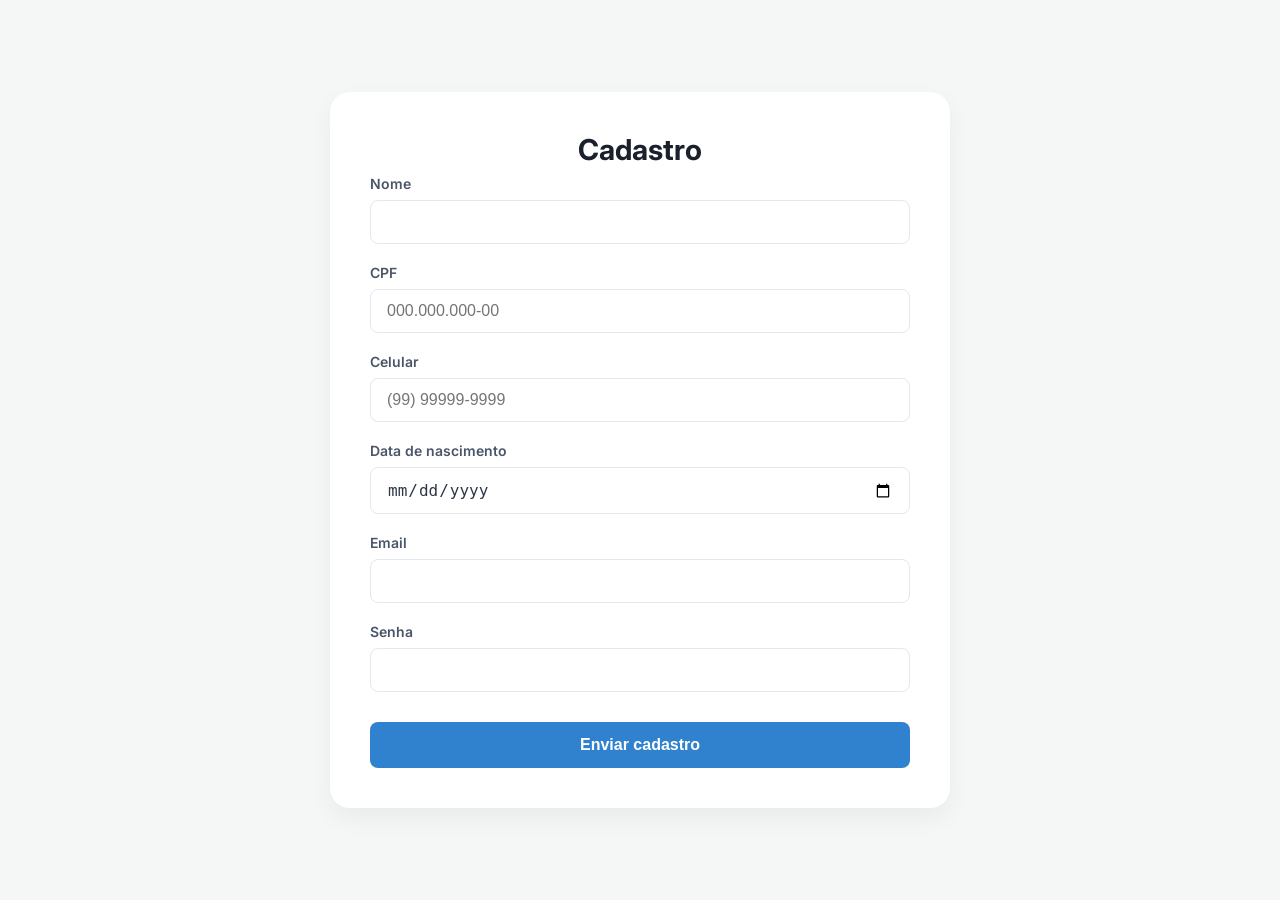
==== cadastro.html @ 5b3d6ced "Add files via upload" ====
<!DOCTYPE html>
<html lang="pt-br">
<head>
    <meta charset="UTF-8">
    <meta http-equiv="X-UA-Compatible" content="IE=edge">
    <meta name="viewport" content="width=device-width, initial-scale=1.0">
    <link href="style.css" rel="stylesheet">
    <title>Cadastro</title>
    <script>
        function pesquisarCep(cep){
            resposta.textContent = ""
            document.getElementById("rua").value = ""
            document.getElementById("bairro").value = ""
            document.getElementById("cidade").value = ""
            document.getElementById("estado").value =""

            var validacep = /^[0-9]{8}$/;

            if (validacep.test(cep)){
                const link = 'https://viacep.com.br/ws/' + cep + '/json/?callback=preencherEndereco'
            var script = document.createElement("script")
            script.src = link
            document.body.appendChild(script)
            } else  {
                resposta.textContent = "CEP digitado incorretamente!"
                document.getElementById("cep").value = ""
            }

        }
        function preencherEndereco(conteudo){
            if(!("erro" in conteudo)){
            document.getElementById("rua").value = conteudo.logradouro
            document.getElementById("bairro").value = conteudo.bairro
            document.getElementById("cidade").value = conteudo.localidade
            document.getElementById("estado").value = conteudo.uf 
            } else {
                resposta.textContent = "O CEP digitado não existe!"
            }
        }      
        function pegar_dados(){
            const dados = {
                nome: document.getElementById("nome").value,
                cpf: document.getElementById("cpf").value,
                dt_nasc: document.getElementById("dt_nasc").value,
                email: document.getElementById("email").value,
                celular: document.getElementById("celular").value,
                senha: document.getElementById("senha").value,
                cep: document.getElementById("cep").value,
                estado: document.getElementById("estado").value,
                numero: document.getElementById("numero").value,
                bairro: document.getElementById("bairro").value,
                cidade: document.getElementById("cidade").value,
                estado: document.getElementById("estado").value
            }
            return JSON.stringify(dados)
        }
        async function enviar_cadatro(){
            const dados = pegar_dados()
            try{
                const resposta = await fetch("http://10.216.243.33:3000/clientes",{
                method: "POST",
                headers:{ "Content-Type": "application/json"},
                body: dados
            })
            if (!resposta.ok) {
                alert("Erro ao cadastrar!")
            } else {
                alert("Cliente cadastrado com sucesso!")
                document.getElementById("form").reset()
            }
            
            
            } catch(error){ alert("Erro ao cadastrar" + error.message)}
        }  
    </script>
</head>
<body>
    <header>

    </header>
    <main>
        <h1>Cadastro</h1>
        <form id="form">
            <label for="nome">Nome</label>
            <input type="text" id="nome" required class="input_texto">
            <label for="cpf">CPF</label>
            <input type="text" id="cpf" placeholder="000.000.000-00"required class="input_texto">
            <label for="celular">Celular</label>
            <input type="tel" id="celular" placeholder="(99) 99999-9999"required class="input_texto">
            <label for="dt_nasc">Data de nascimento</label>
            <input type="date" id="dt_nasc" required class="input_texto">
            <label for="email">Email</label>
            <input type="email" id="email" required class="input_texto">
            <label for="senha">Senha</label>
            <input type="password" id="senha" required>
            <!--CEP, Rua, Número, Bairro, Cidade, Estado(UF), Senha-->
            <!--<h2>Endereço:</h2>
            <label for="cep">CEP</label>
            <input type="text" id="cep" onblur="pesquisarCep(this.value)" maxlength="9">
            <p id="resposta"></p>
            <label for="estado">Rua</label>
            <input type="text" id="rua" required>
            <label for="numero">Número</label>
            <input type="text" id="numero" required>
            <label for="bairro">Bairro</label>
            <input type="text" id="bairro" required>
            <label for="cidade">Cidade</label>
            <input type="text" id="cidade" required>
            <label for="estado">Estado</label>
            <input type="text" id="estado" placeholder="UF"required>-->

            <input type="button" value="Enviar cadastro" class="btn_enviar" onclick="enviar_cadatro()">
        </form>
    </main>
    <footer>

    </footer>
</body>
</html>         

<!---->
---- style.css ----
/* Importando uma fonte mais moderna e "limpa" */
@import url('https://fonts.googleapis.com/css2?family=Inter:wght@300;400;600&display=swap');

* {
    margin: 0;
    padding: 0;
    box-sizing: border-box;
}

body {
    font-family: 'Inter', sans-serif;
    background-color: #f4f7f6; 
    display: flex;
    justify-content: center;
    align-items: center;
    min-height: 100vh;
    padding: 40px 20px;
}

main {
    background-color: #ffffff;
    width: 100%;
    max-width: 50%; 
    padding: 40px;
    border-radius: 20px;
    box-shadow: 0 10px 25px rgba(0, 0, 0, 0.05); 
}

h1 {
    color: #1a202c;
    font-size: 1.8rem;
    margin-bottom: 8px;
    text-align: center;
}

h2 {
    color: #4a5568;
    font-size: 1.2rem;
    margin: 30px 0 15px;
    border-bottom: 1px solid #edf2f7;
    padding-bottom: 10px;
}

form label {
    display: block;
    font-size: 14px;
    font-weight: 600;
    color: #4a5568;
    margin-bottom: 8px;
}

p{
    color: red;

} 
input[type="text"],
input[type="email"],
input[type="date"],
input[type="tel"],
input[type="password"],
#senha {
    width: 100%;
    padding: 12px 16px;
    margin-bottom: 20px;
    border: 1.5px solid #e2e8f0;
    border-radius: 8px;
    font-size: 16px;
    color: #2d3748;
    transition: all 0.3s ease;
    outline: none;
}


input:focus {
    border-color: #3182ce;
    box-shadow: 0 0 0 3px rgba(49, 130, 206, 0.1);
}

.btn_enviar {
    width: 100%;
    padding: 14px;
    margin-top: 10px;
    background-color: #3182ce; 
    color: white;
    font-weight: 600;
    font-size: 16px;
    border: none;
    border-radius: 8px;
    cursor: pointer;
    transition: all 0.3s ease;
}

.btn_enviar:hover {
    background-color: #2b6cb0;
    transform: translateY(-2px); 
    box-shadow: 0 4px 12px rgba(49, 130, 206, 0.3);
}


#estado {
    width: 80px;
}
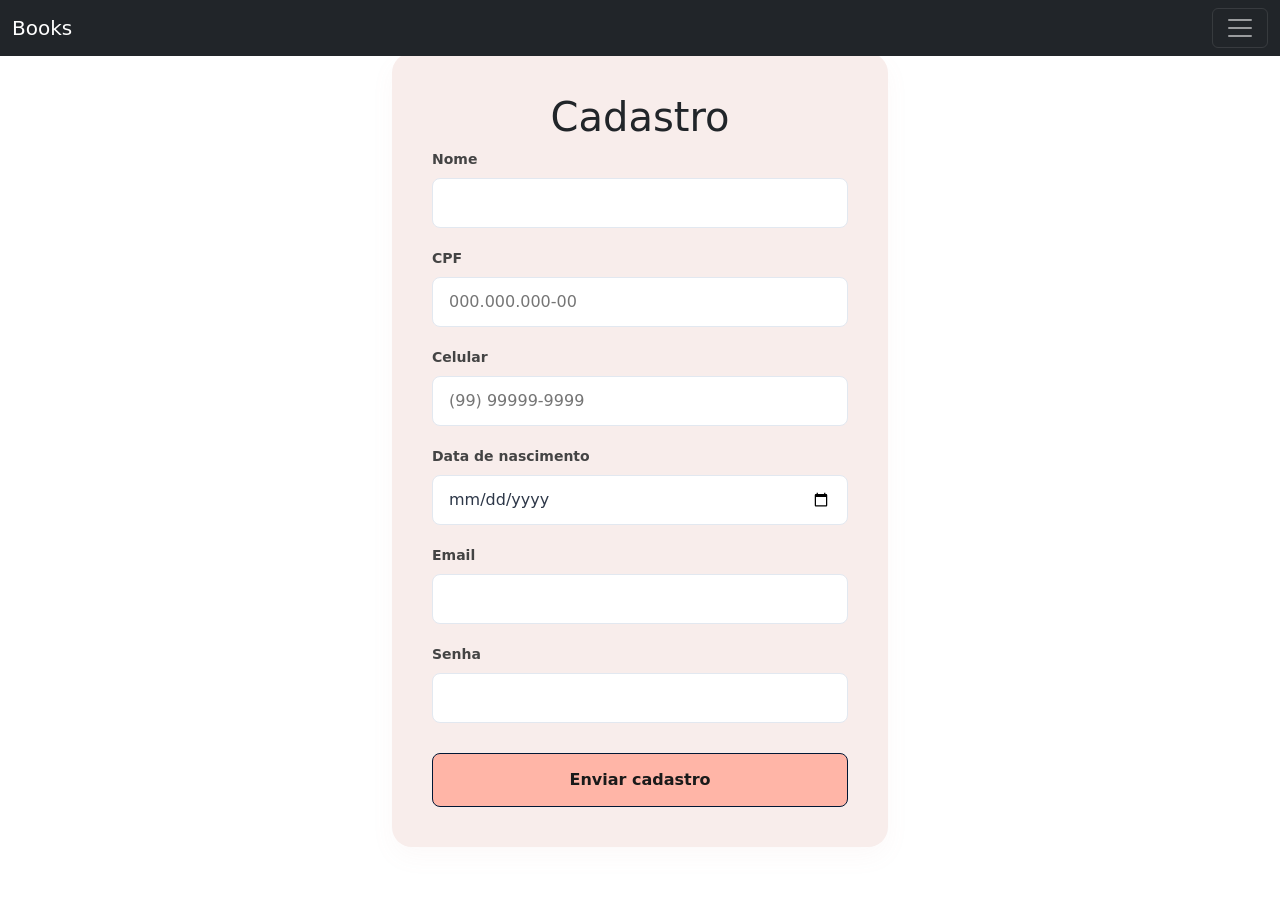
==== commit 7a51a260: "Add files via upload" ====
--- a/cadastro.html
+++ b/cadastro.html
@@ -5,8 +5,9 @@
     <meta http-equiv="X-UA-Compatible" content="IE=edge">
     <meta name="viewport" content="width=device-width, initial-scale=1.0">
     <link href="style.css" rel="stylesheet">
+    <link href="https://cdn.jsdelivr.net/npm/bootstrap@5.3.8/dist/css/bootstrap.min.css" rel="stylesheet" integrity="sha384-sRIl4kxILFvY47J16cr9ZwB07vP4J8+LH7qKQnuqkuIAvNWLzeN8tE5YBujZqJLB" crossorigin="anonymous">
     <title>Cadastro</title>
-    <script>
+    <script src="https://cdn.jsdelivr.net/npm/bootstrap@5.3.8/dist/js/bootstrap.bundle.min.js" integrity="sha384-FKyoEForCGlyvwx9Hj09JcYn3nv7wiPVlz7YYwJrWVcXK/BmnVDxM+D2scQbITxI" crossorigin="anonymous">
         function pesquisarCep(cep){
             resposta.textContent = ""
             document.getElementById("rua").value = ""
@@ -76,7 +77,43 @@
 </head>
 <body>
     <header>
-
+        <nav class="navbar navbar-dark bg-dark fixed-top">
+            <div class="container-fluid">
+              <a class="navbar-brand" href="cadastro.html">Books</a>
+              <button class="navbar-toggler" type="button" data-bs-toggle="offcanvas" data-bs-target="#offcanvasDarkNavbar" aria-controls="offcanvasDarkNavbar" aria-label="Toggle navigation">
+                <span class="navbar-toggler-icon"></span>
+              </button>
+              <div class="offcanvas offcanvas-end text-bg-dark" tabindex="-1" id="offcanvasDarkNavbar" aria-labelledby="offcanvasDarkNavbarLabel">
+                <div class="offcanvas-header">
+                  <h5 class="offcanvas-title" id="offcanvasDarkNavbarLabel">Dark offcanvas</h5>
+                  <button type="button" class="btn-close btn-close-white" data-bs-dismiss="offcanvas" aria-label="Close"></button>
+                </div>
+                <div class="offcanvas-body">
+                  <ul class="navbar-nav justify-content-end flex-grow-1 pe-3">
+                    <li class="nav-item">
+                      <a class="nav-link active" aria-current="page" href="#">Home</a>
+                    </li>
+                    <li class="nav-item">
+                      <a class="nav-link" href="#">Link</a>
+                    </li>
+                    <li class="nav-item dropdown">
+                      <a class="nav-link dropdown-toggle" href="#" role="button" data-bs-toggle="dropdown" aria-expanded="false">
+                        Dropdown
+                      </a>
+                      <ul class="dropdown-menu dropdown-menu-dark">
+                        <li><a class="dropdown-item" href="#">Action</a></li>
+                        <li><a class="dropdown-item" href="#">Another action</a></li>
+                        <li>
+                          <hr class="dropdown-divider">
+                        </li>
+                        <li><a class="dropdown-item" href="#">Something else here</a></li>
+                      </ul>
+                    </li>
+                  </ul>
+                </div>
+              </div>
+            </div>
+          </nav>
     </header>
     <main>
         <h1>Cadastro</h1>
--- a/style.css
+++ b/style.css
@@ -9,7 +9,7 @@
 
 body {
     font-family: 'Inter', sans-serif;
-    background-color: #f4f7f6; 
+    background-color: #fcd5ce; 
     display: flex;
     justify-content: center;
     align-items: center;
@@ -18,23 +18,23 @@
 }
 
 main {
-    background-color: #ffffff;
-    width: 100%;
+    background-color: #f8edeb;
+    width: 40%;
     max-width: 50%; 
     padding: 40px;
     border-radius: 20px;
-    box-shadow: 0 10px 25px rgba(0, 0, 0, 0.05); 
+    box-shadow: 0 10px 25px rgba(192, 132, 132, 0.05); 
 }
 
 h1 {
-    color: #1a202c;
+    color: #fffaff;
     font-size: 1.8rem;
     margin-bottom: 8px;
     text-align: center;
 }
 
 h2 {
-    color: #4a5568;
+    color: #ffffff;
     font-size: 1.2rem;
     margin: 30px 0 15px;
     border-bottom: 1px solid #edf2f7;
@@ -45,12 +45,12 @@
     display: block;
     font-size: 14px;
     font-weight: 600;
-    color: #4a5568;
+    color: #444444;
     margin-bottom: 8px;
 }
 
 p{
-    color: red;
+    color: rgb(0, 0, 0);
 
 } 
 input[type="text"],
@@ -80,18 +80,18 @@
     width: 100%;
     padding: 14px;
     margin-top: 10px;
-    background-color: #3182ce; 
-    color: white;
+    background-color: #ffb5a7; 
+    color:rgb(26, 26, 26);
     font-weight: 600;
     font-size: 16px;
-    border: none;
+    border: 1.5px solid #001735;
     border-radius: 8px;
     cursor: pointer;
     transition: all 0.3s ease;
 }
 
 .btn_enviar:hover {
-    background-color: #2b6cb0;
+    background-color: #ffa69e;
     transform: translateY(-2px); 
     box-shadow: 0 4px 12px rgba(49, 130, 206, 0.3);
 }
@@ -99,4 +99,4 @@
 
 #estado {
     width: 80px;
-}+}
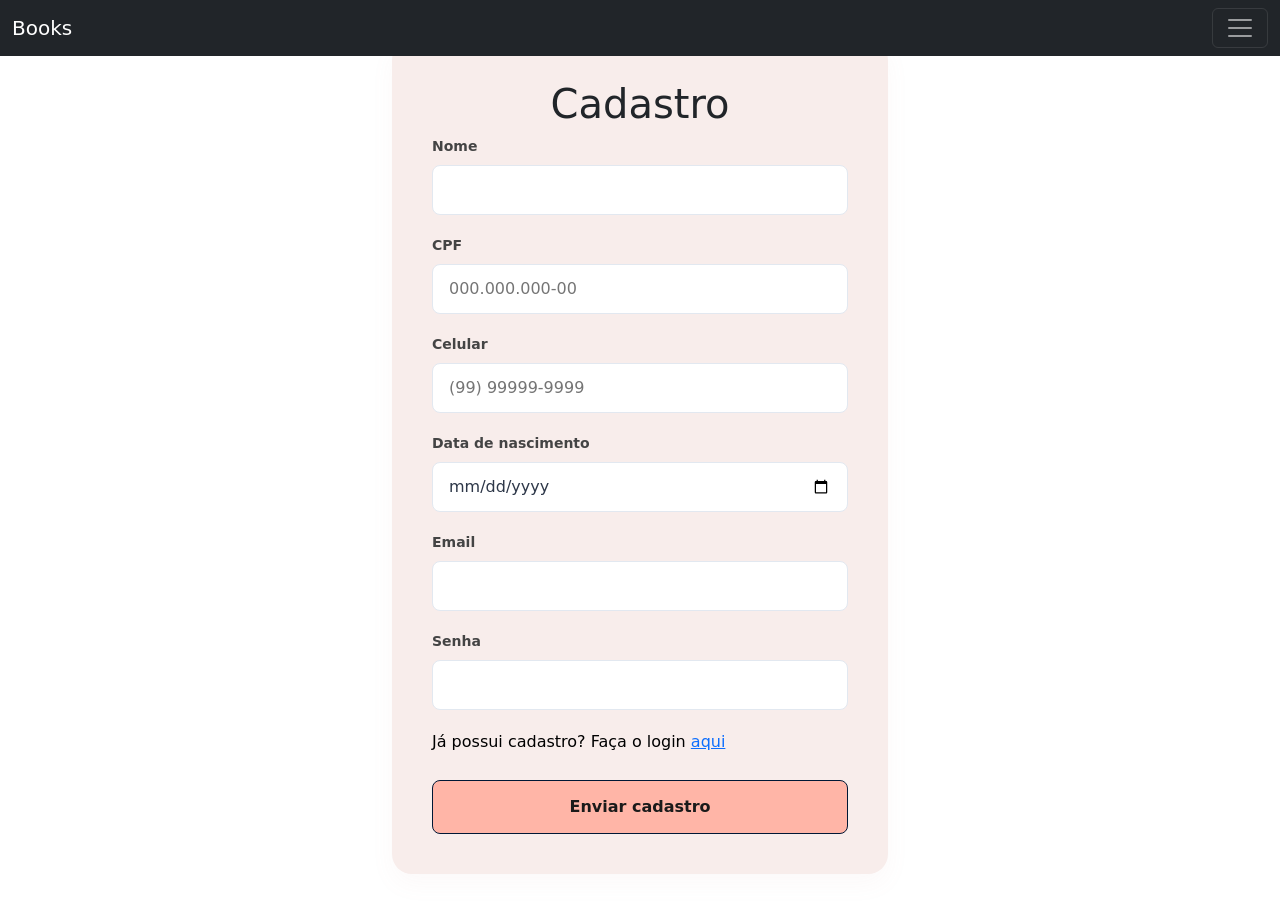
==== commit bddbc244: "Update cadastro.html" ====
--- a/cadastro.html
+++ b/cadastro.html
@@ -42,16 +42,16 @@
             const dados = {
                 nome: document.getElementById("nome").value,
                 cpf: document.getElementById("cpf").value,
-                dt_nasc: document.getElementById("dt_nasc").value,
+                celular: document.getElementById("celular").value,
                 email: document.getElementById("email").value,
-                celular: document.getElementById("celular").value,
-                senha: document.getElementById("senha").value,
+                senha: document.getElementById("senha").value
+                /*dt_nasc: document.getElementById("dt_nasc").value,
                 cep: document.getElementById("cep").value,
                 estado: document.getElementById("estado").value,
                 numero: document.getElementById("numero").value,
                 bairro: document.getElementById("bairro").value,
                 cidade: document.getElementById("cidade").value,
-                estado: document.getElementById("estado").value
+                estado: document.getElementById("estado").value*/
             }
             return JSON.stringify(dados)
         }
@@ -130,6 +130,7 @@
             <input type="email" id="email" required class="input_texto">
             <label for="senha">Senha</label>
             <input type="password" id="senha" required>
+            <p>Já possui cadastro? Faça o login <a href="login.html">aqui</a></p>
             <!--CEP, Rua, Número, Bairro, Cidade, Estado(UF), Senha-->
             <!--<h2>Endereço:</h2>
             <label for="cep">CEP</label>
@@ -155,4 +156,4 @@
 </body>
 </html>         
 
-<!---->+<!---->
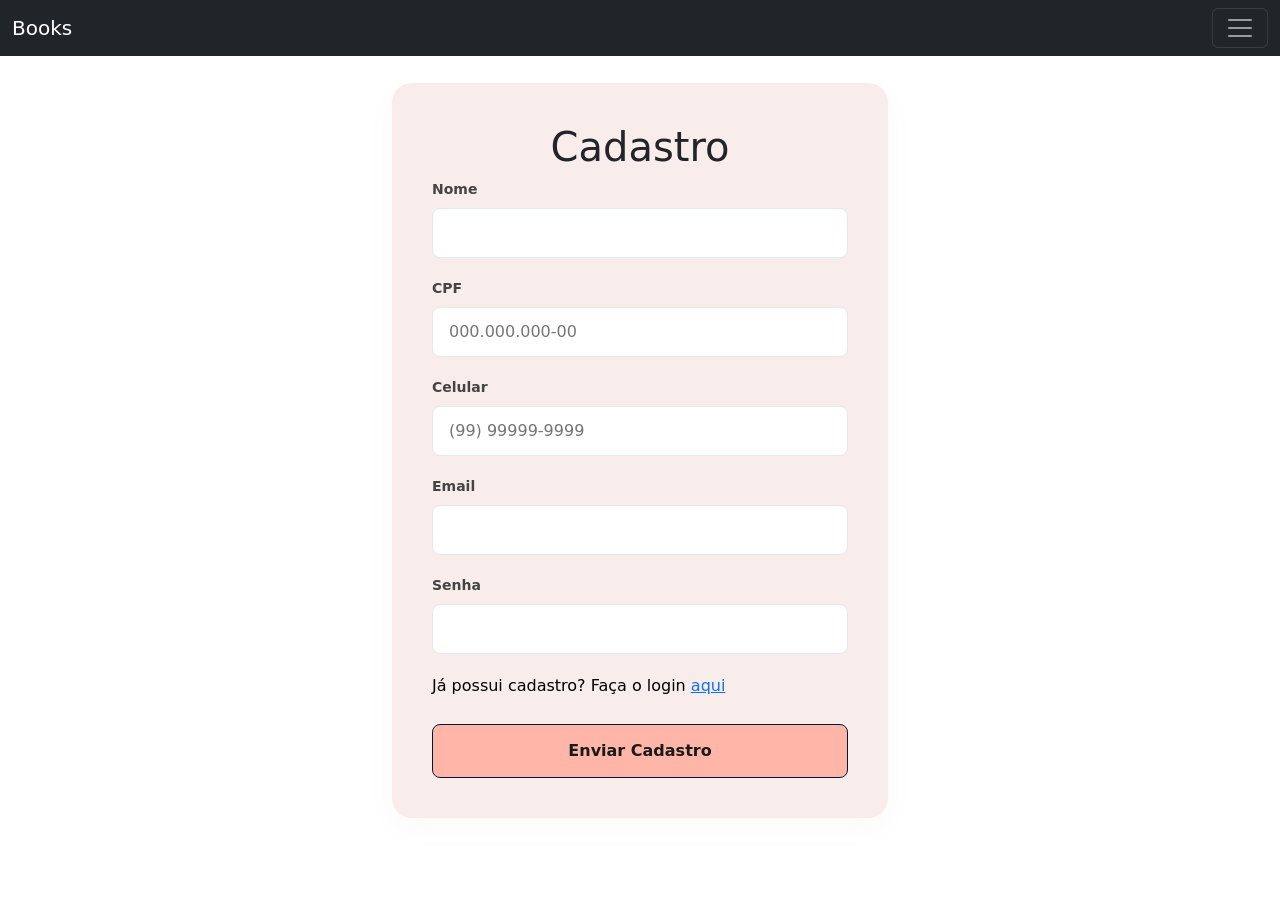
==== commit b0af263d: "Add files via upload" ====
--- a/cadastro.html
+++ b/cadastro.html
@@ -7,73 +7,6 @@
     <link href="style.css" rel="stylesheet">
     <link href="https://cdn.jsdelivr.net/npm/bootstrap@5.3.8/dist/css/bootstrap.min.css" rel="stylesheet" integrity="sha384-sRIl4kxILFvY47J16cr9ZwB07vP4J8+LH7qKQnuqkuIAvNWLzeN8tE5YBujZqJLB" crossorigin="anonymous">
     <title>Cadastro</title>
-    <script src="https://cdn.jsdelivr.net/npm/bootstrap@5.3.8/dist/js/bootstrap.bundle.min.js" integrity="sha384-FKyoEForCGlyvwx9Hj09JcYn3nv7wiPVlz7YYwJrWVcXK/BmnVDxM+D2scQbITxI" crossorigin="anonymous">
-        function pesquisarCep(cep){
-            resposta.textContent = ""
-            document.getElementById("rua").value = ""
-            document.getElementById("bairro").value = ""
-            document.getElementById("cidade").value = ""
-            document.getElementById("estado").value =""
-
-            var validacep = /^[0-9]{8}$/;
-
-            if (validacep.test(cep)){
-                const link = 'https://viacep.com.br/ws/' + cep + '/json/?callback=preencherEndereco'
-            var script = document.createElement("script")
-            script.src = link
-            document.body.appendChild(script)
-            } else  {
-                resposta.textContent = "CEP digitado incorretamente!"
-                document.getElementById("cep").value = ""
-            }
-
-        }
-        function preencherEndereco(conteudo){
-            if(!("erro" in conteudo)){
-            document.getElementById("rua").value = conteudo.logradouro
-            document.getElementById("bairro").value = conteudo.bairro
-            document.getElementById("cidade").value = conteudo.localidade
-            document.getElementById("estado").value = conteudo.uf 
-            } else {
-                resposta.textContent = "O CEP digitado não existe!"
-            }
-        }      
-        function pegar_dados(){
-            const dados = {
-                nome: document.getElementById("nome").value,
-                cpf: document.getElementById("cpf").value,
-                celular: document.getElementById("celular").value,
-                email: document.getElementById("email").value,
-                senha: document.getElementById("senha").value
-                /*dt_nasc: document.getElementById("dt_nasc").value,
-                cep: document.getElementById("cep").value,
-                estado: document.getElementById("estado").value,
-                numero: document.getElementById("numero").value,
-                bairro: document.getElementById("bairro").value,
-                cidade: document.getElementById("cidade").value,
-                estado: document.getElementById("estado").value*/
-            }
-            return JSON.stringify(dados)
-        }
-        async function enviar_cadatro(){
-            const dados = pegar_dados()
-            try{
-                const resposta = await fetch("http://10.216.243.33:3000/clientes",{
-                method: "POST",
-                headers:{ "Content-Type": "application/json"},
-                body: dados
-            })
-            if (!resposta.ok) {
-                alert("Erro ao cadastrar!")
-            } else {
-                alert("Cliente cadastrado com sucesso!")
-                document.getElementById("form").reset()
-            }
-            
-            
-            } catch(error){ alert("Erro ao cadastrar" + error.message)}
-        }  
-    </script>
 </head>
 <body>
     <header>
@@ -117,20 +50,20 @@
     </header>
     <main>
         <h1>Cadastro</h1>
-        <form id="form">
+        <form id="form_cadastro">
             <label for="nome">Nome</label>
             <input type="text" id="nome" required class="input_texto">
             <label for="cpf">CPF</label>
             <input type="text" id="cpf" placeholder="000.000.000-00"required class="input_texto">
             <label for="celular">Celular</label>
             <input type="tel" id="celular" placeholder="(99) 99999-9999"required class="input_texto">
-            <label for="dt_nasc">Data de nascimento</label>
-            <input type="date" id="dt_nasc" required class="input_texto">
             <label for="email">Email</label>
             <input type="email" id="email" required class="input_texto">
             <label for="senha">Senha</label>
             <input type="password" id="senha" required>
             <p>Já possui cadastro? Faça o login <a href="login.html">aqui</a></p>
+            <!--<label for="dt_nasc">Data de nascimento</label>
+            <input type="date" id="dt_nasc" required class="input_texto">-->
             <!--CEP, Rua, Número, Bairro, Cidade, Estado(UF), Senha-->
             <!--<h2>Endereço:</h2>
             <label for="cep">CEP</label>
@@ -146,14 +79,50 @@
             <input type="text" id="cidade" required>
             <label for="estado">Estado</label>
             <input type="text" id="estado" placeholder="UF"required>-->
-
-            <input type="button" value="Enviar cadastro" class="btn_enviar" onclick="enviar_cadatro()">
+            <input type="submit" id="btn_enviar" value="Enviar Cadastro" class="btn_enviar">
         </form>
     </main>
     <footer>
 
     </footer>
+    <script src="https://cdn.jsdelivr.net/npm/bootstrap@5.3.8/dist/js/bootstrap.bundle.min.js" integrity="sha384-FKyoEForCGlyvwx9Hj09JcYn3nv7wiPVlz7YYwJrWVcXK/BmnVDxM+D2scQbITxI" crossorigin="anonymous"></script>
+    <script>
+      function pegar_dados(){
+          const dados = {
+              nome: document.getElementById("nome").value,
+              cpf: document.getElementById("cpf").value,
+              celular: document.getElementById("celular").value,
+              email: document.getElementById("email").value,
+              senha: document.getElementById("senha").value
+          }
+          return dados
+      }
+    
+      const form_cadastro = document.getElementById("form_cadastro")
+      const btn_enviar = document.getElementById("btn_enviar")
+      form_cadastro.addEventListener("submit", async (event)=>{
+          event.preventDefault()
+          btn_enviar.disabled = true
+          btn_enviar.value = "Enviando cadastro..."
+
+          const dados = pegar_dados()
+          //alert(JSON.stringify(dados))
+          try {
+              const resposta = await fetch("http://10.216.243.142:3000/cliente", {
+                  method: "POST",
+                  headers: { "Content-Type": "application/json"},
+                  body: JSON.stringify(dados)
+              })
+              if (!resposta.ok){throw new Error("Erro na API")}
+              alert("O cadastro foi realizado!")
+              form_cadastro.reset()
+          } catch(error) {
+              alert(error)
+          } finally {
+              btn_enviar.value = "Enviar Cadastro"
+              btn_enviar.disabled = false
+          }
+      }) 
+    </script>
 </body>
 </html>         
-
-<!---->
